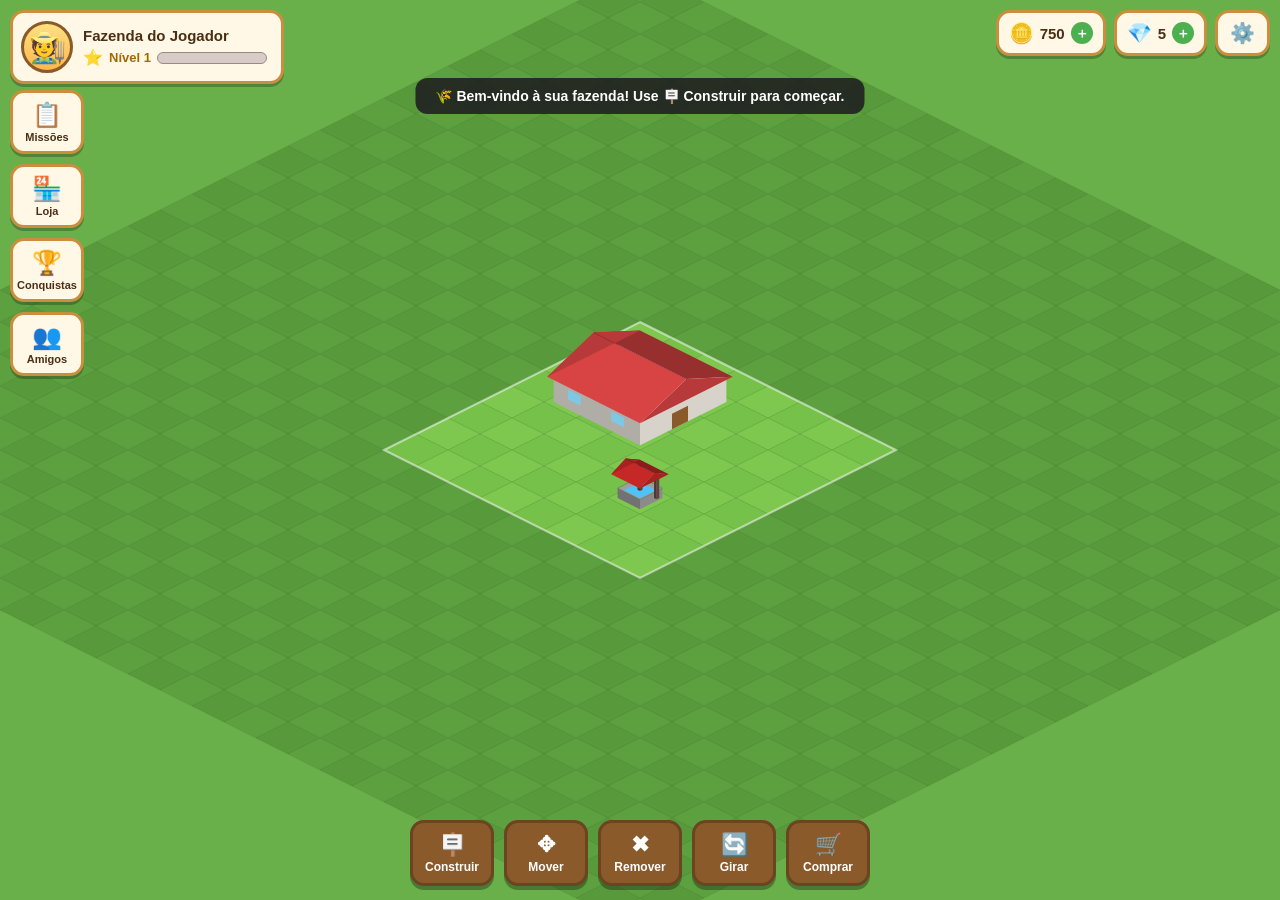
==== fazenda-3d/index.html @ d956c581 "Fase 1 do jogo Fazenda 3D: camera isometrica, terreno em tiles e sistema de construcao Co-authored-b" ====
<!DOCTYPE html>
<html lang="pt-BR">
<head>
<meta charset="UTF-8">
<meta name="viewport" content="width=device-width, initial-scale=1.0, maximum-scale=1.0, user-scalable=no">
<title>Fazenda 3D — Simulador Isométrico</title>
<link rel="stylesheet" href="css/style.css">
</head>
<body>
<canvas id="game-canvas"></canvas>

<!-- ================= HUD SUPERIOR ================= -->
<div id="hud-top">
  <div id="profile-card" class="hud-card">
    <div id="avatar">🧑‍🌾</div>
    <div id="profile-info">
      <div id="farm-name">Fazenda do Jogador</div>
      <div id="level-row">
        <span id="level-star">⭐</span>
        <span id="level-text">Nível 1</span>
        <div id="xp-bar"><div id="xp-fill"></div></div>
      </div>
    </div>
  </div>

  <div id="currencies">
    <div class="currency hud-card" id="coins-card">
      <span class="cur-icon">🪙</span>
      <span id="coins-value">0</span>
      <button id="btn-add-coins" title="Loja de moedas">＋</button>
    </div>
    <div class="currency hud-card" id="gems-card">
      <span class="cur-icon">💎</span>
      <span id="gems-value">0</span>
      <button id="btn-add-gems" title="Loja de diamantes">＋</button>
    </div>
    <button id="btn-settings" class="hud-card" title="Configurações">⚙️</button>
  </div>
</div>

<!-- ================= MENU LATERAL ================= -->
<div id="side-menu">
  <button class="side-btn" data-panel="missions"><span class="side-icon">📋</span><span class="side-label">Missões</span></button>
  <button class="side-btn" data-panel="shop"><span class="side-icon">🏪</span><span class="side-label">Loja</span></button>
  <button class="side-btn" data-panel="achievements"><span class="side-icon">🏆</span><span class="side-label">Conquistas</span></button>
  <button class="side-btn" data-panel="friends"><span class="side-icon">👥</span><span class="side-label">Amigos</span></button>
</div>

<!-- ================= BARRA DE CONSTRUÇÃO (INFERIOR) ================= -->
<div id="build-bar">
  <button class="build-btn" id="btn-build"><span class="build-icon">🪧</span><span class="build-label">Construir</span></button>
  <button class="build-btn" id="btn-move"><span class="build-icon">✥</span><span class="build-label">Mover</span></button>
  <button class="build-btn" id="btn-remove"><span class="build-icon">✖</span><span class="build-label">Remover</span></button>
  <button class="build-btn" id="btn-rotate"><span class="build-icon">🔄</span><span class="build-label">Girar</span></button>
  <button class="build-btn" id="btn-buy"><span class="build-icon">🛒</span><span class="build-label">Comprar</span></button>
</div>

<!-- Barra de confirmação flutuante (construir / mover / girar) -->
<div id="confirm-bar" class="hidden">
  <span id="confirm-info"></span>
  <button id="confirm-ok" class="btn-ok">✓ Confirmar</button>
  <button id="confirm-cancel" class="btn-cancel">✕ Cancelar</button>
</div>

<!-- Toast de avisos -->
<div id="toast" class="hidden"></div>

<!-- ================= PAINÉIS MODAIS ================= -->
<div id="modal-overlay" class="hidden">
  <div id="modal">
    <div id="modal-header">
      <span id="modal-title">Título</span>
      <button id="modal-close">✕</button>
    </div>
    <div id="modal-body"></div>
  </div>
</div>

<!-- Diálogo de confirmação (remover etc.) -->
<div id="dialog-overlay" class="hidden">
  <div id="dialog">
    <div id="dialog-text"></div>
    <div id="dialog-buttons">
      <button id="dialog-cancel" class="btn-cancel">Cancelar</button>
      <button id="dialog-ok" class="btn-ok">Confirmar</button>
    </div>
  </div>
</div>

<script src="js/data.js"></script>
<script src="js/iso.js"></script>
<script src="js/game.js"></script>
<script src="js/render.js"></script>
<script src="js/ui.js"></script>
<script src="js/main.js"></script>
</body>
</html>
---- fazenda-3d/css/style.css ----
/* ================= FAZENDA 3D — ESTILOS ================= */
:root {
  --wood: #8b5a2b;
  --wood-dark: #6b4420;
  --panel: #fff8e7;
  --panel-border: #c98f3f;
  --green: #4caf50;
  --green-dark: #2e7d32;
  --red: #e53935;
  --blue: #2196f3;
  --text: #4a2f14;
  --gold: #ffc107;
}

* { margin: 0; padding: 0; box-sizing: border-box; -webkit-tap-highlight-color: transparent; }

html, body {
  width: 100%; height: 100%;
  overflow: hidden;
  font-family: 'Trebuchet MS', 'Segoe UI', sans-serif;
  background: #7ec850;
  user-select: none;
}

#game-canvas { position: absolute; inset: 0; width: 100%; height: 100%; display: block; cursor: grab; }
#game-canvas.dragging { cursor: grabbing; }
#game-canvas.mode-build, #game-canvas.mode-move { cursor: crosshair; }
#game-canvas.mode-remove { cursor: not-allowed; }
#game-canvas.mode-rotate { cursor: pointer; }

.hidden { display: none !important; }

/* ---------- HUD superior ---------- */
#hud-top {
  position: absolute; top: 10px; left: 10px; right: 10px;
  display: flex; justify-content: space-between; align-items: flex-start;
  pointer-events: none; z-index: 20;
}
#hud-top > * { pointer-events: auto; }

.hud-card {
  background: var(--panel);
  border: 3px solid var(--panel-border);
  border-radius: 14px;
  box-shadow: 0 3px 0 rgba(0,0,0,.25);
  color: var(--text);
}

#profile-card { display: flex; align-items: center; gap: 10px; padding: 8px 14px 8px 8px; }
#avatar {
  width: 52px; height: 52px; border-radius: 50%;
  background: linear-gradient(180deg, #ffe082, #ffb74d);
  border: 3px solid var(--wood);
  display: flex; align-items: center; justify-content: center;
  font-size: 30px;
}
#farm-name { font-weight: bold; font-size: 15px; }
#level-row { display: flex; align-items: center; gap: 6px; margin-top: 4px; }
#level-star { font-size: 16px; }
#level-text { font-size: 13px; font-weight: bold; color: #a06a00; }
#xp-bar {
  width: 110px; height: 12px; background: #d7ccc8;
  border-radius: 6px; overflow: hidden; border: 1px solid #a1887f;
}
#xp-fill { height: 100%; width: 0%; background: linear-gradient(90deg, #66bb6a, #43a047); transition: width .3s; }

#currencies { display: flex; gap: 8px; align-items: center; }
.currency { display: flex; align-items: center; gap: 6px; padding: 8px 10px; font-weight: bold; font-size: 15px; }
.cur-icon { font-size: 20px; }
.currency button {
  width: 22px; height: 22px; border: none; border-radius: 50%;
  background: var(--green); color: #fff; font-weight: bold; cursor: pointer;
  font-size: 14px; line-height: 1;
}
.currency button:hover { background: var(--green-dark); }
#btn-settings { padding: 8px 12px; font-size: 20px; cursor: pointer; }

/* ---------- Menu lateral ---------- */
#side-menu {
  position: absolute; left: 10px; top: 90px;
  display: flex; flex-direction: column; gap: 10px; z-index: 15;
}
.side-btn {
  display: flex; flex-direction: column; align-items: center; gap: 2px;
  width: 74px; padding: 8px 4px;
  background: var(--panel);
  border: 3px solid var(--panel-border); border-radius: 14px;
  box-shadow: 0 3px 0 rgba(0,0,0,.25);
  color: var(--text); font-weight: bold; font-size: 11px;
  cursor: pointer;
}
.side-btn:hover { transform: translateX(2px); }
.side-btn.active { background: #ffe0b2; border-color: var(--wood); }
.side-icon { font-size: 24px; }

/* ---------- Barra de construção ---------- */
#build-bar {
  position: absolute; bottom: 14px; left: 50%; transform: translateX(-50%);
  display: flex; gap: 10px; z-index: 15;
}
.build-btn {
  display: flex; flex-direction: column; align-items: center; gap: 2px;
  width: 84px; padding: 9px 4px;
  background: var(--wood); color: #fff;
  border: 3px solid var(--wood-dark); border-radius: 14px;
  box-shadow: 0 4px 0 rgba(0,0,0,.3);
  font-weight: bold; font-size: 12px; cursor: pointer;
}
.build-btn:hover { filter: brightness(1.1); }
.build-btn.active { background: var(--green); border-color: var(--green-dark); }
.build-icon { font-size: 22px; }

/* ---------- Barra de confirmação ---------- */
#confirm-bar {
  position: absolute; bottom: 110px; left: 50%; transform: translateX(-50%);
  display: flex; align-items: center; gap: 10px;
  background: var(--panel); border: 3px solid var(--panel-border);
  border-radius: 14px; padding: 8px 14px;
  z-index: 18; box-shadow: 0 4px 0 rgba(0,0,0,.3);
  color: var(--text); font-weight: bold;
}
.btn-ok {
  background: var(--green); color: #fff; border: none;
  padding: 8px 16px; border-radius: 10px; font-weight: bold; cursor: pointer; font-size: 14px;
}
.btn-ok:hover { background: var(--green-dark); }
.btn-cancel {
  background: #b0bec5; color: #263238; border: none;
  padding: 8px 16px; border-radius: 10px; font-weight: bold; cursor: pointer; font-size: 14px;
}
.btn-cancel:hover { background: #90a4ae; }

/* ---------- Toast ---------- */
#toast {
  position: absolute; top: 78px; left: 50%; transform: translateX(-50%);
  background: rgba(33,33,33,.9); color: #fff;
  padding: 10px 20px; border-radius: 12px; font-weight: bold; font-size: 14px;
  z-index: 40; pointer-events: none; transition: opacity .3s;
}

/* ---------- Modais ---------- */
#modal-overlay, #dialog-overlay {
  position: absolute; inset: 0; z-index: 50;
  background: rgba(0,0,0,.45);
  display: flex; align-items: center; justify-content: center;
}
#modal {
  width: min(680px, 94vw); max-height: 82vh;
  background: var(--panel); border: 4px solid var(--panel-border);
  border-radius: 18px; display: flex; flex-direction: column;
  box-shadow: 0 8px 0 rgba(0,0,0,.3);
}
#modal-header {
  display: flex; justify-content: space-between; align-items: center;
  padding: 12px 16px; border-bottom: 3px solid var(--panel-border);
}
#modal-title { font-size: 20px; font-weight: bold; color: var(--text); }
#modal-close {
  background: var(--red); color: #fff; border: none;
  width: 30px; height: 30px; border-radius: 50%; cursor: pointer; font-weight: bold;
}
#modal-body { padding: 14px; overflow-y: auto; color: var(--text); }

.shop-tabs { display: flex; gap: 8px; flex-wrap: wrap; margin-bottom: 12px; }
.shop-tab {
  padding: 7px 14px; border-radius: 10px; border: 2px solid var(--panel-border);
  background: #fff; font-weight: bold; cursor: pointer; font-size: 13px;
}
.shop-tab.active { background: var(--wood); color: #fff; }

.shop-grid { display: grid; grid-template-columns: repeat(auto-fill, minmax(190px, 1fr)); gap: 10px; }
.shop-item {
  background: #fff; border: 2px solid var(--panel-border); border-radius: 12px;
  padding: 10px; display: flex; flex-direction: column; gap: 6px; align-items: center;
}
.shop-item-icon { font-size: 34px; }
.shop-item-name { font-weight: bold; font-size: 14px; }
.shop-item-size { font-size: 11px; color: #795548; }
.shop-item-price { font-weight: bold; color: #a06a00; }
.shop-item-locked { font-size: 11px; color: var(--red); font-weight: bold; }
.shop-buy-btn {
  background: var(--green); color: #fff; border: none; border-radius: 8px;
  padding: 7px 16px; font-weight: bold; cursor: pointer; font-size: 13px;
}
.shop-buy-btn:disabled { background: #b0bec5; cursor: not-allowed; }
.shop-buy-btn:not(:disabled):hover { background: var(--green-dark); }

.mission-item, .achievement-item {
  background: #fff; border: 2px solid var(--panel-border); border-radius: 12px;
  padding: 10px 14px; margin-bottom: 8px; display: flex; justify-content: space-between; align-items: center; gap: 10px;
}
.mission-info, .achievement-info { flex: 1; }
.mission-title, .achievement-title { font-weight: bold; font-size: 14px; }
.mission-desc, .achievement-desc { font-size: 12px; color: #6d4c41; }
.mission-progress { font-size: 12px; font-weight: bold; color: var(--blue); margin-top: 2px; }
.mission-reward, .achievement-reward { font-size: 13px; font-weight: bold; color: #a06a00; white-space: nowrap; }
.mission-done .mission-title { color: var(--green-dark); }
.achievement-done { border-color: var(--gold); background: #fffde7; }

.settings-row {
  display: flex; justify-content: space-between; align-items: center;
  padding: 10px 4px; border-bottom: 1px solid #e0d5c0; font-weight: bold;
}
.settings-row select, .settings-row input[type=range] { cursor: pointer; }
.settings-btn {
  width: 100%; margin-top: 12px; padding: 10px;
  border: none; border-radius: 10px; font-weight: bold; cursor: pointer; font-size: 14px;
}

.friends-placeholder { text-align: center; padding: 30px 10px; color: #6d4c41; font-size: 14px; }

/* ---------- Diálogo ---------- */
#dialog {
  width: min(400px, 90vw);
  background: var(--panel); border: 4px solid var(--panel-border);
  border-radius: 16px; padding: 20px; text-align: center;
  box-shadow: 0 8px 0 rgba(0,0,0,.3);
}
#dialog-text { color: var(--text); font-weight: bold; font-size: 15px; margin-bottom: 16px; }
#dialog-buttons { display: flex; gap: 10px; justify-content: center; }

/* ---------- Responsivo ---------- */
@media (max-width: 640px) {
  #farm-name { font-size: 12px; }
  #xp-bar { width: 70px; }
  .avatar, #avatar { width: 42px; height: 42px; font-size: 24px; }
  .side-btn { width: 58px; font-size: 9px; }
  .side-icon { font-size: 19px; }
  .build-btn { width: 62px; font-size: 10px; padding: 7px 2px; }
  .build-icon { font-size: 18px; }
  .currency { font-size: 13px; padding: 6px 8px; }
  #side-menu { top: 78px; }
}
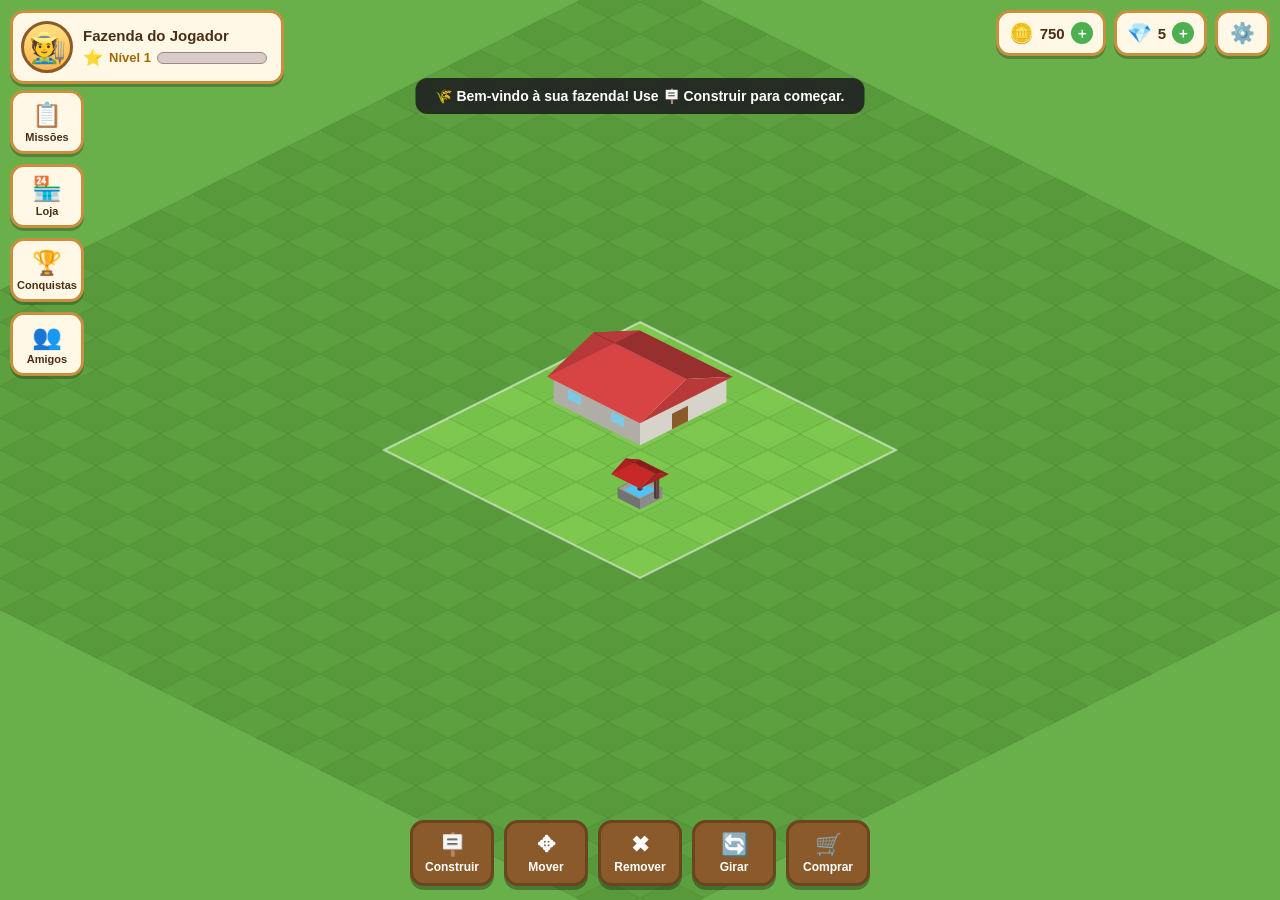
==== commit ac8e9852: "Correcoes de bugs e melhorias: toque mobile, rotacao, i18n, musica, salvamento Co-authored-by: bjorn" ====
--- a/fazenda-3d/index.html
+++ b/fazenda-3d/index.html
@@ -40,19 +40,19 @@
 
 <!-- ================= MENU LATERAL ================= -->
 <div id="side-menu">
-  <button class="side-btn" data-panel="missions"><span class="side-icon">📋</span><span class="side-label">Missões</span></button>
-  <button class="side-btn" data-panel="shop"><span class="side-icon">🏪</span><span class="side-label">Loja</span></button>
-  <button class="side-btn" data-panel="achievements"><span class="side-icon">🏆</span><span class="side-label">Conquistas</span></button>
-  <button class="side-btn" data-panel="friends"><span class="side-icon">👥</span><span class="side-label">Amigos</span></button>
+  <button class="side-btn" data-panel="missions"><span class="side-icon">📋</span><span class="side-label" data-i18n="menu.missions">Missões</span></button>
+  <button class="side-btn" data-panel="shop"><span class="side-icon">🏪</span><span class="side-label" data-i18n="menu.shop">Loja</span></button>
+  <button class="side-btn" data-panel="achievements"><span class="side-icon">🏆</span><span class="side-label" data-i18n="menu.achievements">Conquistas</span></button>
+  <button class="side-btn" data-panel="friends"><span class="side-icon">👥</span><span class="side-label" data-i18n="menu.friends">Amigos</span></button>
 </div>
 
 <!-- ================= BARRA DE CONSTRUÇÃO (INFERIOR) ================= -->
 <div id="build-bar">
-  <button class="build-btn" id="btn-build"><span class="build-icon">🪧</span><span class="build-label">Construir</span></button>
-  <button class="build-btn" id="btn-move"><span class="build-icon">✥</span><span class="build-label">Mover</span></button>
-  <button class="build-btn" id="btn-remove"><span class="build-icon">✖</span><span class="build-label">Remover</span></button>
-  <button class="build-btn" id="btn-rotate"><span class="build-icon">🔄</span><span class="build-label">Girar</span></button>
-  <button class="build-btn" id="btn-buy"><span class="build-icon">🛒</span><span class="build-label">Comprar</span></button>
+  <button class="build-btn" id="btn-build"><span class="build-icon">🪧</span><span class="build-label" data-i18n="build.build">Construir</span></button>
+  <button class="build-btn" id="btn-move"><span class="build-icon">✥</span><span class="build-label" data-i18n="build.move">Mover</span></button>
+  <button class="build-btn" id="btn-remove"><span class="build-icon">✖</span><span class="build-label" data-i18n="build.remove">Remover</span></button>
+  <button class="build-btn" id="btn-rotate"><span class="build-icon">🔄</span><span class="build-label" data-i18n="build.rotate">Girar</span></button>
+  <button class="build-btn" id="btn-buy"><span class="build-icon">🛒</span><span class="build-label" data-i18n="build.buy">Comprar</span></button>
 </div>
 
 <!-- Barra de confirmação flutuante (construir / mover / girar) -->
@@ -81,8 +81,8 @@
   <div id="dialog">
     <div id="dialog-text"></div>
     <div id="dialog-buttons">
-      <button id="dialog-cancel" class="btn-cancel">Cancelar</button>
-      <button id="dialog-ok" class="btn-ok">Confirmar</button>
+      <button id="dialog-cancel" class="btn-cancel" data-i18n="dialog.cancel">Cancelar</button>
+      <button id="dialog-ok" class="btn-ok" data-i18n="dialog.ok">Confirmar</button>
     </div>
   </div>
 </div>
--- a/fazenda-3d/css/style.css
+++ b/fazenda-3d/css/style.css
@@ -17,12 +17,17 @@
 html, body {
   width: 100%; height: 100%;
   overflow: hidden;
+  overscroll-behavior: none;
   font-family: 'Trebuchet MS', 'Segoe UI', sans-serif;
   background: #7ec850;
   user-select: none;
 }
 
-#game-canvas { position: absolute; inset: 0; width: 100%; height: 100%; display: block; cursor: grab; }
+#game-canvas {
+  position: absolute; inset: 0; width: 100%; height: 100%;
+  display: block; cursor: grab;
+  touch-action: none;
+}
 #game-canvas.dragging { cursor: grabbing; }
 #game-canvas.mode-build, #game-canvas.mode-move { cursor: crosshair; }
 #game-canvas.mode-remove { cursor: not-allowed; }
@@ -223,11 +228,17 @@
 @media (max-width: 640px) {
   #farm-name { font-size: 12px; }
   #xp-bar { width: 70px; }
-  .avatar, #avatar { width: 42px; height: 42px; font-size: 24px; }
+  #avatar { width: 42px; height: 42px; font-size: 24px; }
   .side-btn { width: 58px; font-size: 9px; }
   .side-icon { font-size: 19px; }
   .build-btn { width: 62px; font-size: 10px; padding: 7px 2px; }
   .build-icon { font-size: 18px; }
   .currency { font-size: 13px; padding: 6px 8px; }
   #side-menu { top: 78px; }
-}
+  #confirm-bar {
+    bottom: 96px; max-width: 94vw;
+    flex-wrap: wrap; justify-content: center;
+    font-size: 13px;
+  }
+  #modal { max-height: 88vh; }
+}
